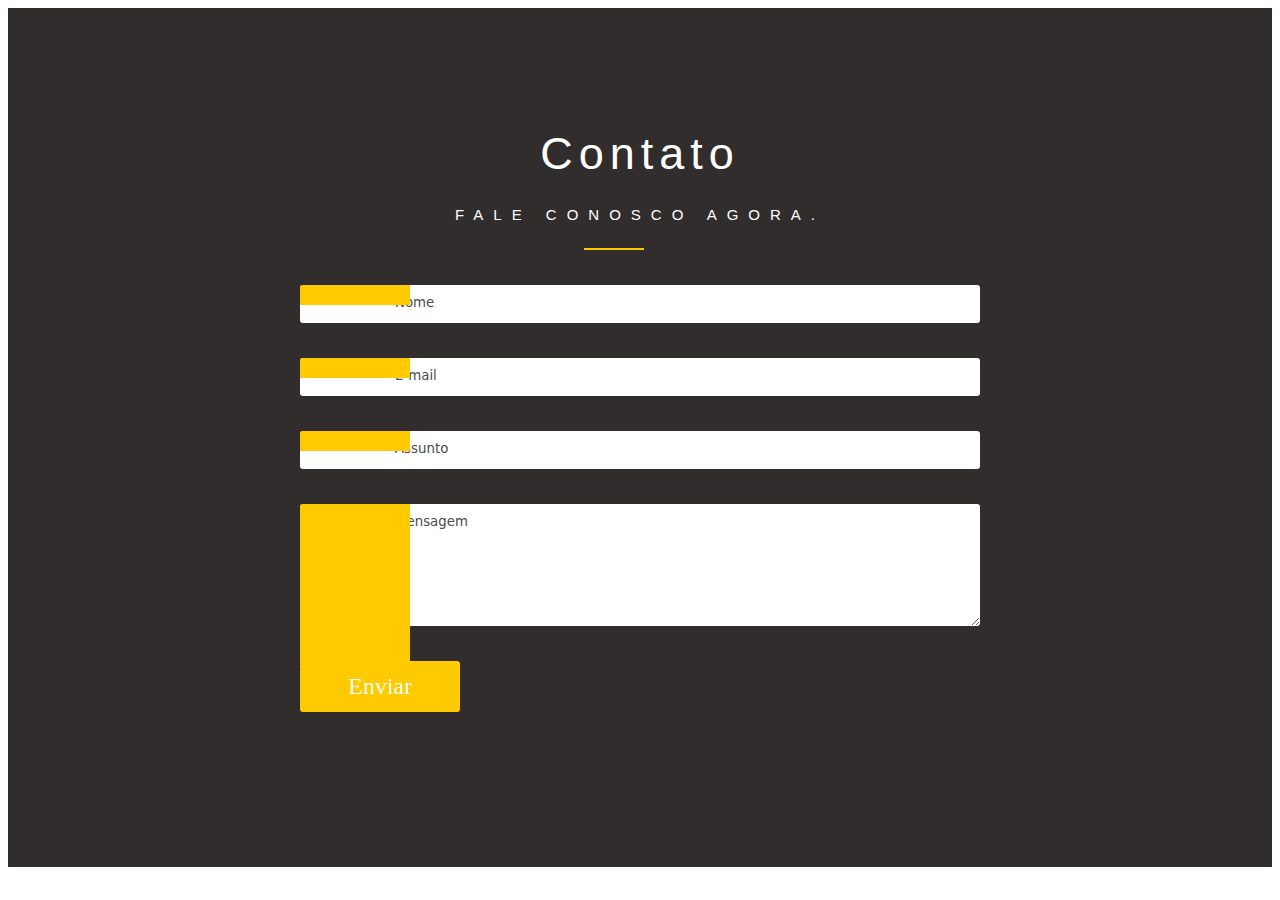
==== contato.html @ 802619a6 "ss" ====
<!DOCTYPE html>
<html lang="en">
<head>
    <meta charset="UTF-8">
    <meta name="viewport" content="width=device-width, initial-scale=1.0">
    <link rel="stylesheet" href="contato.css">
    <title>Document</title>
</head>
<body>
    <div class="box-formulario">        
        
        <div class="formulario">
            
            <h1 class="title-form">Contato
                <span class="subtitle-form">Fale conosco agora.</span>
            </h1>

            <form action="#" method="post">
                     

                <span>
                    <input type="text" class="input" id="nome" name="nome" placeholder="Nome" autocomplete="off" required=""/>
                    <label for="nome"> <i class="icon icon-user-1"></i> </label>
                </span>

                <span>
                    <input type="text" class="input" id="email" name="email" placeholder="E-mail" autocomplete="off" required=""/>
                    <label for="email"> <i class="icon icon-mail-1"></i> </label>
                </span>

                <span>
                    <input type="text" class="input" id="assunto" name="assunto" placeholder="Assunto" autocomplete="off" required=""/>
                    <label for="assunto"> <i class="icon icon-info"></i> </label>
                </span>

                <span>
                    <textarea type="text" class="textarea" id="mensagem" name="mensagem" rows="3" placeholder="Mensagem" autocomplete="off" required=""></textarea>
                    <label for="mensagem"> <i class="icon icon-comment"></i> </label>
                </span>
                
                <span>
                    <input type="submit" value="Enviar" class="botao rotacao">
                </span>

            </form>

        </div>

    </div><!--Box Formulario--> 
</body>
</html>
---- contato.css ----
.title-form {

    position: relative;
    padding: 0;
    margin: 0;
    font-family: "Raleway", sans-serif;
    font-weight: 300;
    font-size: 45px;
    letter-spacing: 6px;
    color: #ffffff;
    -webkit-transition: all 0.4s ease 0s;
    -o-transition: all 0.4s ease 0s;
    transition: all 0.4s ease 0s;
  
  }
  
  .title-form .subtitle-form {
   
    display: block;
    font-size: 0.5em;
    line-height: 1.3;
  
  }
  
  .title-form em {
   
    font-style: normal;
    font-weight: 600;
  
  }
  
  .title-form {
  
    text-transform: capitalize;
  
  }
  
  .title-form:before {
  
    position: absolute;
    left: 42%;
    bottom: 0;
    width: 60px;
    height: 2px;
    content: "";
    background-color: #ffcb00;
  
  }
  
  .title-form .subtitle-form {
  
    font-size: 15px;
    font-weight: 500;
    text-transform: uppercase;
    letter-spacing: 10px;
    color: #ffffff;
    padding-bottom: 25px;
    margin: 25px 0;
  
  }
  
  .box-formulario {
  
      width: 100%;
      align-items: center;
      display: flex;
      flex-direction: row;
      flex-wrap: wrap;
      justify-content: center;
      background-color: #312d2d;
      padding:60px 0;
  
  }
  
  .formulario {
  
      width: 700px;
      background: #312d2d;
      padding: 60px 5%;
      text-align: center;
  
  }
  
  
  .formulario span {
    position: relative;
    display: flex;
    margin: 35px 10px;
  
  }
  
  /*input Animado*/
  .input {
  
    display: inline-block;
    width: 100%;
    padding: 10px 0 13px 95px;
    font-family: "Open Sans", sans;
    font-weight: 400;
    color: #4C4C4C;
    background: #ffffff;
    border: 0;
    border-radius: 3px;
    outline: 0;
    transition: all .3s ease-in-out;
  
  }
  
  .input::-webkit-input-placeholder {
  
    color: #4C4C4C;
    font-weight: 300;
  
  }
  
  .input + label {
  
    display: inline-block;
    position: absolute;
    top: 0;
    left: 0;
    width: 80px;
    padding: 10px 15px;
    text-shadow: 0 1px 0 rgba(19, 74, 70, 0.4);
    background: #ffcb00;
    color: #ffffff;
    transition: all .4s ease-in-out;
    border-top-left-radius: 3px;
    border-bottom-left-radius: 3px;
    transform-origin: left bottom;
    z-index: 1;
  
  }
  
  .input + label:before, .input + label:after {
  
    content: "";
    position: absolute;
    top: 0;
    right: 0;
    bottom: 0;
    left: 0;
    border-radius: 3px;
    background: #ffcb00;
    transform-origin: left bottom;
    transition: all .4s ease-in-out;
    pointer-events: none;
    z-index: -1;
  
  }
  
  .input + label:before {
  
    background: rgba(0, 0, 0, 0.5);
    z-index: -2;
    right: 20%;
  
  }
  
  .input:focus,
  .input:active {
    color: #333333;
    padding: 10px 0 13px 60px;
    background: #fff;
    border-top-right-radius: 3px;
    border-bottom-right-radius: 3px;
  }
  
  .input:focus::-webkit-input-placeholder,
  .input:active::-webkit-input-placeholder {
    color: #4C4C4C;
  }
  
  .input:focus + label,
  .input:active + label {
    transform: rotate(-45deg);
    border-radius: 3px;
  }
  
  .input:focus + label:before,
  .input:active + label:before {
    transform: rotate(10deg);
  }
  
  
  /*TextArea*/
  .textarea {
  
    display: inline-block;
    width: 100%;
    height: 100px;
    padding: 10px 0 12px 95px;
    font-family: "Open Sans", sans;
    font-weight: 400;
    color: #4C4C4C;
    background: #ffffff;
    border: 0;
    border-radius: 3px;
    outline: 0;
    transition: all .3s ease-in-out;
  }
  
  .textarea::-webkit-input-placeholder {
  
    color: #4C4C4C;
    text-indent: 0;
    font-weight: 300;
  
  }
  
  .textarea + label {
  
    display: inline-block;
    position: absolute;
    top: 0;
    left: 0;
    width: 80px;
    height: 100px;
    padding: 33px 15px;
    text-shadow: 0 1px 0 rgba(19, 74, 70, 0.4);
    background: #ffcb00;
    color: #ffffff;
    transition: all .4s ease-in-out;
    border-top-left-radius: 3px;
    border-bottom-left-radius: 3px;
    transform-origin: left bottom;
    z-index: 1;
  
  }
  
  .textarea + label:before, .textarea + label:after {
  
    content: "";
    position: absolute;
    top: 0;
    right: 0;
    bottom: 0;
    left: 0;
    border-radius: 3px;
    background: #ffcb00;
    transform-origin: left bottom;
    transition: all .4s ease-in-out;
    pointer-events: none;
    z-index: -1;
  
  }
  
  .textarea + label:before {
  
    background: rgba(0, 0, 0, 0.5);
    z-index: -2;
    right: 20%;
  
  }
  
  .textarea:focus,
  .textarea:active {
    color: #333333;
    padding: 10px 0 12px 60px;
    background: #fff;
    border-top-right-radius: 3px;
    border-bottom-right-radius: 3px;
  }
  
  .textarea:focus::-webkit-input-placeholder,
  .gate:active::-webkit-input-placeholder {
    color: #4C4C4C;
  }
  
  .textarea:focus + label,
  .gate:active + label {
    transform: rotate(-45deg);
    border-radius: 3px;
  }
  
  .textarea:focus + label:before,
  .textarea:active + label:before {
    transform: rotate(10deg);
  }
  
  /*Botão*/
  .botao {  
      
    width: 160px;
    border: none;
    float: left;
    padding: 0.5em 0;
    background-color: #ffcb00;
    text-decoration: none;
    color: #ffffff;
    cursor: pointer;
    font-family: 'open_sansregular';
    font-size: 1.5em;
    border-radius: 3px;
  
  } 
      
  .rotacao {  
  
    display: inline-block;  
    -webkit-transition-duration: 0.3s;  
    transition-duration: 0.3s;  
    -webkit-transition-property: transform;  
    transition-property: transform;  
    -webkit-transform: translateZ(0);  
    transform: translateZ(0);  
    box-shadow: 0 0 1px rgba(0, 0, 0, 0);
    
  }
  .rotacao:hover, .rotacao:focus, .rotacao:active {  
    -webkit-transform: scale(1.2) rotate(-3deg);  
    transform: scale(1.1) rotate(-3deg); 
    background:#535c6a; 
    transition:0.3s;
    box-shadow: 0px 6px 3px -1px rgba(0, 0, 0, 0.5);  
  }
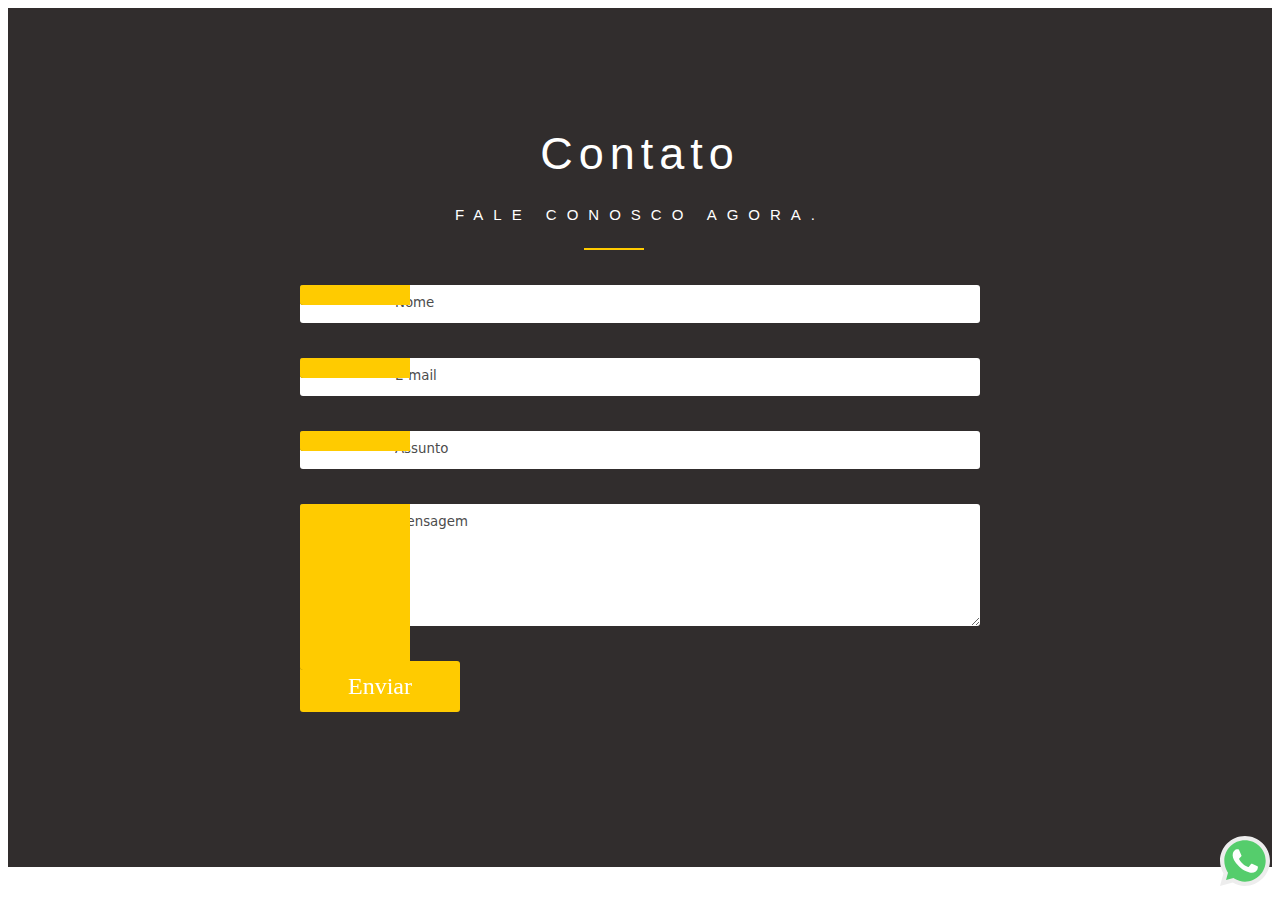
==== commit 39400eb0: "ff" ====
--- a/contato.html
+++ b/contato.html
@@ -47,5 +47,9 @@
         </div>
 
     </div><!--Box Formulario--> 
+
+    <footer>
+        <a target="_blank" href="https://api.whatsapp.com/send?phone=43984199598" id="botao-whatsapp" style="position:fixed; bottom:10px; right:10px; width:50px; z-index:999;"><img style="width:100%;" src="[data-uri]"></a>
+    </footer>
 </body>
 </html>